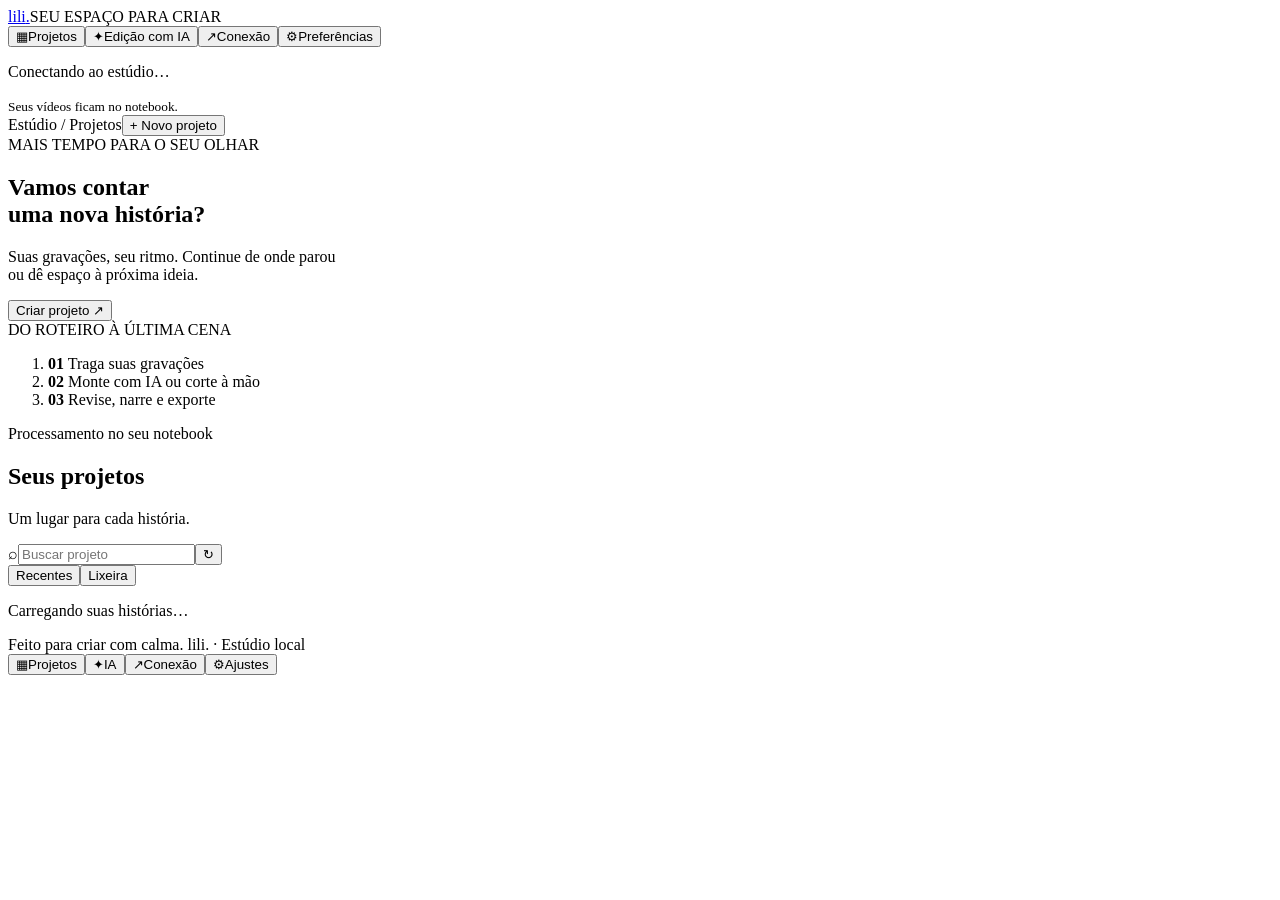
==== web/home.html @ cfb6b25c "Add recoverable bulk deletion and studio home with project settings" ====
<!doctype html>
<html lang="pt-BR"><head><meta charset="utf-8"><meta name="viewport" content="width=device-width,initial-scale=1,viewport-fit=cover"><meta name="theme-color" content="#f5f5f0"><title>Lili — seu espaço para criar</title><link rel="icon" href="/favicon.svg"><link rel="manifest" href="/manifest.webmanifest"><link rel="apple-touch-icon" href="/icon-192.png"><meta name="apple-mobile-web-app-capable" content="yes"><link rel="stylesheet" href="/home.css"><script src="/home.js" defer></script></head>
<body><aside class="sidebar"><a class="brand" href="/" aria-label="Lili, início">lili<span>.</span></a><span class="sidebar-caption">SEU ESPAÇO PARA CRIAR</span><nav aria-label="Navegação principal"><button data-page="projects" aria-current="page"><span aria-hidden="true">▦</span>Projetos</button><button data-page="ai"><span aria-hidden="true">✦</span>Edição com IA</button><button data-page="connection"><span aria-hidden="true">↗</span>Conexão</button><button data-page="settings"><span aria-hidden="true">⚙</span>Preferências</button></nav><div class="sidebar-bottom"><p><i id="connection-dot"></i><span id="connection-label">Conectando ao estúdio…</span></p><small>Seus vídeos ficam no notebook.</small><form action="/auth/logout" method="post" id="home-logout" hidden><button>Sair do estúdio</button></form></div></aside>
<main><header class="topbar"><span id="breadcrumb">Estúdio / Projetos</span><button class="button primary" data-new>+ Novo projeto</button></header>
<section id="page-projects" class="page"><div class="intro"><div><span class="eyebrow">MAIS TEMPO PARA O SEU OLHAR</span><h1>Vamos contar<br>uma nova história?</h1><p>Suas gravações, seu ritmo. Continue de onde parou<br class="desktop-break"> ou dê espaço à próxima ideia.</p><div class="intro-actions"><button class="button primary" data-new>Criar projeto <span aria-hidden="true">↗</span></button><a class="button secondary" id="continue-project" hidden>Continuar edição</a></div></div><div class="workflow-card"><span class="eyebrow">DO ROTEIRO À ÚLTIMA CENA</span><ol><li><b>01</b> Traga suas gravações</li><li><b>02</b> Monte com IA ou corte à mão</li><li><b>03</b> Revise, narre e exporte</li></ol><span class="local-note">Processamento no seu notebook</span></div></div>
<div class="section-head"><div><h2>Seus projetos <span id="project-total"></span></h2><p>Um lugar para cada história.</p></div><div class="project-tools"><label class="search"><span aria-hidden="true">⌕</span><input id="project-search" type="search" placeholder="Buscar projeto" aria-label="Buscar projeto" autocomplete="off"></label><button class="button secondary" id="refresh-projects" aria-label="Atualizar projetos">↻</button></div></div><div class="list-tabs" role="group" aria-label="Lista de projetos"><button id="show-active" aria-pressed="true">Recentes</button><button id="show-trash" aria-pressed="false">Lixeira <span id="project-trash-count"></span></button></div><p id="trash-explanation" class="notice" hidden>Projetos excluídos ficam aqui com seus arquivos e montagem. Restaurar traz o projeto de volta. A Lixeira não libera espaço em disco.</p><div id="project-grid" class="project-grid" aria-live="polite"><p class="empty">Carregando suas histórias…</p></div></section>
<section id="page-ai" class="page" hidden><span class="eyebrow">SEU ASSISTENTE DE MONTAGEM</span><h1>Edição com IA.</h1><p class="lead">O primeiro corte ganha tempo. A decisão final continua sua.</p><div class="info-card"><h2>Roteiro + gravações → primeira montagem</h2><p>Crie um projeto, importe os vídeos e cole o roteiro. No editor, toque em <strong>Editar com IA</strong>. O Codex analisa imagens dos vídeos e propõe os cortes na linha do tempo, preservando as cenas protegidas.</p><p>Depois, confira as tomadas, ajuste o ritmo e adicione a narração da Elisa. A IA não gera voz nem música nesta versão.</p><p class="notice">A análise envia roteiro e imagens ao Codex e consome os limites da conta conectada no notebook. A presença do programa não confirma login, saldo ou créditos.</p><p id="ai-status" role="status">Verificando o Codex…</p><button class="button primary" data-new>Criar um projeto</button><a class="button secondary" id="ai-last-project" hidden>Abrir último projeto</a></div><div class="future-grid"><article><span class="badge">Planejado</span><h3>Legendas automáticas</h3><p>Transcrição local e revisão de legendas. Ainda indisponível.</p></article><article><span class="badge">Planejado</span><h3>Estilo da Elisa</h3><p>Preferências de ritmo, texto e acabamento por projeto. Ainda indisponível.</p></article></div></section>
<section id="page-connection" class="page" hidden><span class="eyebrow">DO NOTEBOOK PARA O CELULAR</span><h1>Seu estúdio, por perto.</h1><p class="lead">Um endereço para encontrar a Lili, mesmo quando o túnel muda.</p><div class="info-card"><h2>Acesso pelo iPhone</h2><p>Abra o portal, entre com sua conta e toque em <strong>Abrir editor</strong>. O editor tem seu próprio login. Mantenha o notebook ligado e com internet.</p><a class="button primary" href="https://lili-portal-convites.vinicius-queirozt.chatgpt.site" target="_blank" rel="noopener noreferrer">Abrir portal da Lili ↗</a><dl><dt>Conexão desta página</dt><dd id="connection-type"></dd><dt>Endereço atual</dt><dd id="current-address"></dd></dl><p class="notice">O portal só oferece reconexão quando o link cai e o conector está online. Ele não liga o computador. A inicialização automática após reiniciar o Windows ainda está pendente.</p><h3>Atalho na tela inicial</h3><p>No Safari, use Compartilhar → Adicionar à Tela de Início no portal fixo. Assim, o atalho continua útil quando o endereço do túnel mudar.</p></div></section>
<section id="page-settings" class="page" hidden><span class="eyebrow">DO SEU JEITO</span><h1>Preferências do estúdio.</h1><p class="lead">Pequenos ajustes para facilitar seu dia.</p><div class="settings-grid"><div class="info-card"><h2>Organização da página inicial</h2><label for="project-view">Exibir projetos como</label><select id="project-view"><option value="grid">Cartões com miniaturas</option><option value="list">Lista compacta</option></select><label for="project-sort">Ordenar projetos por</label><select id="project-sort"><option value="recent">Última alteração</option><option value="name">Nome, de A a Z</option></select><p class="microcopy">Salvo apenas neste navegador. Não altera a montagem nem as preferências de outras pessoas.</p><button class="button secondary" id="reset-preferences">Restaurar preferências</button><p id="preferences-saved" role="status"></p></div><div class="info-card"><h2>Arquivos e recuperação</h2><p>Selecione vários arquivos na biblioteca do editor para excluí-los de uma vez. Cenas protegidas precisam ser desprotegidas antes.</p><p>Exclusões vão para a Lixeira. Desfazer no editor recupera também os cortes e a narração removidos. A cópia de segurança do projeto não substitui o backup dos vídeos originais.</p><button class="button secondary" id="settings-trash">Ver projetos na Lixeira</button><hr><h3>Exportação</h3><p>MP4 vertical, 1080 × 1920 na entrega final ou 540 × 960 na prévia. A qualidade é escolhida dentro de cada projeto.</p></div></div><div class="future-grid"><article><span class="badge">Planejado</span><h3>Formatos de projeto</h3><p>Escolher entre vertical, quadrado e horizontal.</p></article><article><span class="badge">Planejado</span><h3>Backup externo</h3><p>Exportar um pacote com projeto e arquivos.</p></article></div></section>
<footer>Feito para criar com calma. <span>lili. · Estúdio local</span></footer></main>
<nav class="mobile-nav" aria-label="Navegação móvel"><button data-page="projects" aria-current="page">▦<span>Projetos</span></button><button data-page="ai">✦<span>IA</span></button><button data-page="connection">↗<span>Conexão</span></button><button data-page="settings">⚙<span>Ajustes</span></button></nav>
<dialog id="create-dialog" aria-labelledby="create-title"><form id="create-form"><div class="dialog-heading"><h2 id="create-title">Uma nova história</h2><button type="button" data-close aria-label="Fechar">×</button></div><label for="create-name">Nome do projeto</label><input id="create-name" maxlength="120" required placeholder="Ex.: Um passeio da Cora"><label for="create-script">Roteiro <span class="microcopy">· opcional</span></label><textarea id="create-script" maxlength="20000" rows="4" placeholder="Pode trazer depois."></textarea><button class="button primary full" id="create-submit">Criar e abrir editor ↗</button></form></dialog>
<dialog id="remove-project-dialog" aria-labelledby="remove-title"><form id="remove-project-form"><div class="dialog-heading"><h2 id="remove-title">Excluir projeto?</h2><button type="button" data-close aria-label="Cancelar exclusão">×</button></div><p id="remove-project-name" class="project-title"></p><p>O projeto inteiro será movido para a Lixeira. A montagem e os arquivos poderão ser restaurados.</p><p class="notice">Não libera espaço em disco e não apaga os arquivos de origem.</p><div class="dialog-actions"><button type="button" class="button secondary" data-close>Cancelar</button><button class="button danger" id="remove-project-submit">Mover para a Lixeira</button></div></form></dialog><div id="home-message" role="status" hidden></div></body></html>
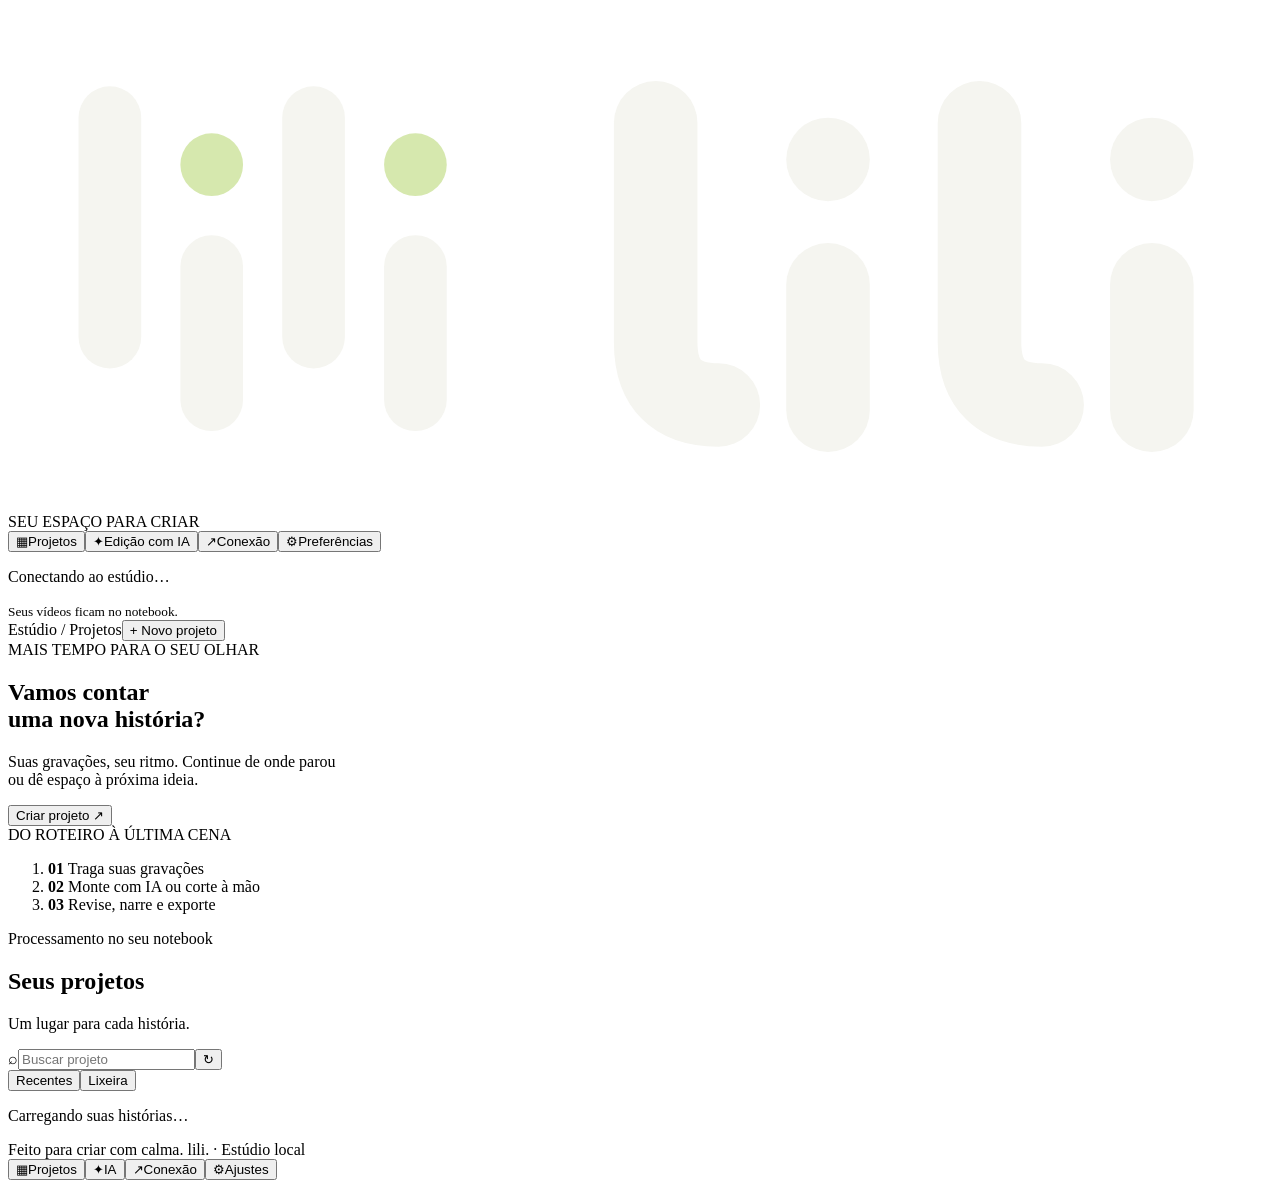
==== commit e89310ac: "Apply approved Ritmo identity and refresh browser and app icons" ====
--- a/web/home.html
+++ b/web/home.html
@@ -1,13 +1,13 @@
 <!doctype html>
-<html lang="pt-BR"><head><meta charset="utf-8"><meta name="viewport" content="width=device-width,initial-scale=1,viewport-fit=cover"><meta name="theme-color" content="#f5f5f0"><title>Lili — seu espaço para criar</title><link rel="icon" href="/favicon.svg"><link rel="manifest" href="/manifest.webmanifest"><link rel="apple-touch-icon" href="/icon-192.png"><meta name="apple-mobile-web-app-capable" content="yes"><link rel="stylesheet" href="/home.css"><script src="/home.js" defer></script></head>
-<body><aside class="sidebar"><a class="brand" href="/" aria-label="Lili, início">lili<span>.</span></a><span class="sidebar-caption">SEU ESPAÇO PARA CRIAR</span><nav aria-label="Navegação principal"><button data-page="projects" aria-current="page"><span aria-hidden="true">▦</span>Projetos</button><button data-page="ai"><span aria-hidden="true">✦</span>Edição com IA</button><button data-page="connection"><span aria-hidden="true">↗</span>Conexão</button><button data-page="settings"><span aria-hidden="true">⚙</span>Preferências</button></nav><div class="sidebar-bottom"><p><i id="connection-dot"></i><span id="connection-label">Conectando ao estúdio…</span></p><small>Seus vídeos ficam no notebook.</small><form action="/auth/logout" method="post" id="home-logout" hidden><button>Sair do estúdio</button></form></div></aside>
+<html lang="pt-BR"><head><meta charset="utf-8"><meta name="viewport" content="width=device-width,initial-scale=1,viewport-fit=cover"><meta name="theme-color" content="#f5f5f0"><title>Lili — seu espaço para criar</title><link rel="icon" href="/favicon.svg?v=ritmo-1"><link rel="manifest" href="/manifest.webmanifest?v=ritmo-1"><link rel="apple-touch-icon" href="/icon-192.png?v=ritmo-1"><meta name="apple-mobile-web-app-capable" content="yes"><link rel="stylesheet" href="/home.css"><script src="/home.js" defer></script></head>
+<body><aside class="sidebar"><a class="brand" href="/" aria-label="Lili, início"><svg xmlns="http://www.w3.org/2000/svg" viewBox="0 0 242 96" class="brand-lockup" aria-hidden="true"><g transform="translate(0 0) scale(.75)"><rect x="18" y="20" width="16" height="72" rx="8" fill="#f5f5f0"/><circle cx="52" cy="40" r="8" fill="#d6e8ae"/><rect x="44" y="58" width="16" height="50" rx="8" fill="#f5f5f0"/><rect x="70" y="20" width="16" height="72" rx="8" fill="#f5f5f0"/><circle cx="104" cy="40" r="8" fill="#d6e8ae"/><rect x="96" y="58" width="16" height="50" rx="8" fill="#f5f5f0"/></g><path d="M124 22v42q0 12 12 12" fill="none" stroke="#f5f5f0" stroke-width="16" stroke-linecap="round"/><circle cx="157" cy="29" r="8" fill="#f5f5f0"/><path d="M157 53v24" stroke="#f5f5f0" stroke-width="16" stroke-linecap="round"/><path d="M186 22v42q0 12 12 12" fill="none" stroke="#f5f5f0" stroke-width="16" stroke-linecap="round"/><circle cx="219" cy="29" r="8" fill="#f5f5f0"/><path d="M219 53v24" stroke="#f5f5f0" stroke-width="16" stroke-linecap="round"/></svg></a><span class="sidebar-caption">SEU ESPAÇO PARA CRIAR</span><nav aria-label="Navegação principal"><button data-page="projects" aria-current="page"><span aria-hidden="true">▦</span>Projetos</button><button data-page="ai"><span aria-hidden="true">✦</span>Edição com IA</button><button data-page="connection"><span aria-hidden="true">↗</span>Conexão</button><button data-page="settings"><span aria-hidden="true">⚙</span>Preferências</button></nav><div class="sidebar-bottom"><p><i id="connection-dot"></i><span id="connection-label">Conectando ao estúdio…</span></p><small>Seus vídeos ficam no notebook.</small><form action="/auth/logout" method="post" id="home-logout" hidden><button>Sair do estúdio</button></form></div></aside>
 <main><header class="topbar"><span id="breadcrumb">Estúdio / Projetos</span><button class="button primary" data-new>+ Novo projeto</button></header>
 <section id="page-projects" class="page"><div class="intro"><div><span class="eyebrow">MAIS TEMPO PARA O SEU OLHAR</span><h1>Vamos contar<br>uma nova história?</h1><p>Suas gravações, seu ritmo. Continue de onde parou<br class="desktop-break"> ou dê espaço à próxima ideia.</p><div class="intro-actions"><button class="button primary" data-new>Criar projeto <span aria-hidden="true">↗</span></button><a class="button secondary" id="continue-project" hidden>Continuar edição</a></div></div><div class="workflow-card"><span class="eyebrow">DO ROTEIRO À ÚLTIMA CENA</span><ol><li><b>01</b> Traga suas gravações</li><li><b>02</b> Monte com IA ou corte à mão</li><li><b>03</b> Revise, narre e exporte</li></ol><span class="local-note">Processamento no seu notebook</span></div></div>
-<div class="section-head"><div><h2>Seus projetos <span id="project-total"></span></h2><p>Um lugar para cada história.</p></div><div class="project-tools"><label class="search"><span aria-hidden="true">⌕</span><input id="project-search" type="search" placeholder="Buscar projeto" aria-label="Buscar projeto" autocomplete="off"></label><button class="button secondary" id="refresh-projects" aria-label="Atualizar projetos">↻</button></div></div><div class="list-tabs" role="group" aria-label="Lista de projetos"><button id="show-active" aria-pressed="true">Recentes</button><button id="show-trash" aria-pressed="false">Lixeira <span id="project-trash-count"></span></button></div><p id="trash-explanation" class="notice" hidden>Projetos excluídos ficam aqui com seus arquivos e montagem. Restaurar traz o projeto de volta. A Lixeira não libera espaço em disco.</p><div id="project-grid" class="project-grid" aria-live="polite"><p class="empty">Carregando suas histórias…</p></div></section>
+<div class="section-head"><div><h2>Seus projetos <span id="project-total"></span></h2><p>Um lugar para cada história.</p></div><div class="project-tools"><label class="search"><span aria-hidden="true">⌕</span><input id="project-search" type="search" placeholder="Buscar projeto" aria-label="Buscar projeto" autocomplete="off"></label><button class="button secondary" id="refresh-projects" aria-label="Atualizar projetos">↻</button></div></div><div class="list-tabs" role="group" aria-label="Lista de projetos"><button id="show-active" aria-pressed="true">Recentes</button><button id="show-trash" aria-pressed="false">Lixeira <span id="project-trash-count"></span></button></div><p id="trash-explanation" class="notice" hidden>Projetos excluídos ficam aqui com seus arquivos e montagem. Restaurar traz o projeto de volta. Para liberar espaço no notebook, use Excluir permanentemente. Essa exclusão não pode ser desfeita.</p><div id="project-grid" class="project-grid" aria-live="polite"><p class="empty">Carregando suas histórias…</p></div></section>
 <section id="page-ai" class="page" hidden><span class="eyebrow">SEU ASSISTENTE DE MONTAGEM</span><h1>Edição com IA.</h1><p class="lead">O primeiro corte ganha tempo. A decisão final continua sua.</p><div class="info-card"><h2>Roteiro + gravações → primeira montagem</h2><p>Crie um projeto, importe os vídeos e cole o roteiro. No editor, toque em <strong>Editar com IA</strong>. O Codex analisa imagens dos vídeos e propõe os cortes na linha do tempo, preservando as cenas protegidas.</p><p>Depois, confira as tomadas, ajuste o ritmo e adicione a narração da Elisa. A IA não gera voz nem música nesta versão.</p><p class="notice">A análise envia roteiro e imagens ao Codex e consome os limites da conta conectada no notebook. A presença do programa não confirma login, saldo ou créditos.</p><p id="ai-status" role="status">Verificando o Codex…</p><button class="button primary" data-new>Criar um projeto</button><a class="button secondary" id="ai-last-project" hidden>Abrir último projeto</a></div><div class="future-grid"><article><span class="badge">Planejado</span><h3>Legendas automáticas</h3><p>Transcrição local e revisão de legendas. Ainda indisponível.</p></article><article><span class="badge">Planejado</span><h3>Estilo da Elisa</h3><p>Preferências de ritmo, texto e acabamento por projeto. Ainda indisponível.</p></article></div></section>
 <section id="page-connection" class="page" hidden><span class="eyebrow">DO NOTEBOOK PARA O CELULAR</span><h1>Seu estúdio, por perto.</h1><p class="lead">Um endereço para encontrar a Lili, mesmo quando o túnel muda.</p><div class="info-card"><h2>Acesso pelo iPhone</h2><p>Abra o portal, entre com sua conta e toque em <strong>Abrir editor</strong>. O editor tem seu próprio login. Mantenha o notebook ligado e com internet.</p><a class="button primary" href="https://lili-portal-convites.vinicius-queirozt.chatgpt.site" target="_blank" rel="noopener noreferrer">Abrir portal da Lili ↗</a><dl><dt>Conexão desta página</dt><dd id="connection-type"></dd><dt>Endereço atual</dt><dd id="current-address"></dd></dl><p class="notice">O portal só oferece reconexão quando o link cai e o conector está online. Ele não liga o computador. A inicialização automática após reiniciar o Windows ainda está pendente.</p><h3>Atalho na tela inicial</h3><p>No Safari, use Compartilhar → Adicionar à Tela de Início no portal fixo. Assim, o atalho continua útil quando o endereço do túnel mudar.</p></div></section>
-<section id="page-settings" class="page" hidden><span class="eyebrow">DO SEU JEITO</span><h1>Preferências do estúdio.</h1><p class="lead">Pequenos ajustes para facilitar seu dia.</p><div class="settings-grid"><div class="info-card"><h2>Organização da página inicial</h2><label for="project-view">Exibir projetos como</label><select id="project-view"><option value="grid">Cartões com miniaturas</option><option value="list">Lista compacta</option></select><label for="project-sort">Ordenar projetos por</label><select id="project-sort"><option value="recent">Última alteração</option><option value="name">Nome, de A a Z</option></select><p class="microcopy">Salvo apenas neste navegador. Não altera a montagem nem as preferências de outras pessoas.</p><button class="button secondary" id="reset-preferences">Restaurar preferências</button><p id="preferences-saved" role="status"></p></div><div class="info-card"><h2>Arquivos e recuperação</h2><p>Selecione vários arquivos na biblioteca do editor para excluí-los de uma vez. Cenas protegidas precisam ser desprotegidas antes.</p><p>Exclusões vão para a Lixeira. Desfazer no editor recupera também os cortes e a narração removidos. A cópia de segurança do projeto não substitui o backup dos vídeos originais.</p><button class="button secondary" id="settings-trash">Ver projetos na Lixeira</button><hr><h3>Exportação</h3><p>MP4 vertical, 1080 × 1920 na entrega final ou 540 × 960 na prévia. A qualidade é escolhida dentro de cada projeto.</p></div></div><div class="future-grid"><article><span class="badge">Planejado</span><h3>Formatos de projeto</h3><p>Escolher entre vertical, quadrado e horizontal.</p></article><article><span class="badge">Planejado</span><h3>Backup externo</h3><p>Exportar um pacote com projeto e arquivos.</p></article></div></section>
+<section id="page-settings" class="page" hidden><span class="eyebrow">DO SEU JEITO</span><h1>Preferências do estúdio.</h1><p class="lead">Pequenos ajustes para facilitar seu dia.</p><div class="settings-grid"><div class="info-card"><h2>Organização da página inicial</h2><label for="project-view">Exibir projetos como</label><select id="project-view"><option value="grid">Cartões com miniaturas</option><option value="list">Lista compacta</option></select><label for="project-sort">Ordenar projetos por</label><select id="project-sort"><option value="recent">Última alteração</option><option value="name">Nome, de A a Z</option></select><p class="microcopy">Salvo apenas neste navegador. Não altera a montagem nem as preferências de outras pessoas.</p><button class="button secondary" id="reset-preferences">Restaurar preferências</button><p id="preferences-saved" role="status"></p></div><div class="info-card"><h2>Arquivos e recuperação</h2><p>Selecione vários arquivos na biblioteca do editor para excluí-los de uma vez. Cenas protegidas precisam ser desprotegidas antes.</p><p>Exclusões vão para a Lixeira. Desfazer no editor recupera também os cortes e a narração removidos. A cópia de segurança do projeto não substitui o backup dos vídeos originais.</p><button class="button secondary" id="settings-trash">Ver projetos na Lixeira</button><hr><h3>Exportação</h3><p>MP4 vertical, 1080 × 1920 na entrega final ou 540 × 960 na prévia. A qualidade é escolhida dentro de cada projeto.</p></div></div><div class="future-grid"><article><span class="badge">Planejado</span><h3>Formatos de projeto</h3><p>Escolher entre vertical, quadrado e horizontal.</p></article><article><span class="badge">Planejado</span><h3>Nuvem e arquivo</h3><p>Guardar projeto, gravações e vídeo final fora do notebook.</p><details><summary>Ver o que está previsto</summary><p>Envio automático, histórico de cópias e restauração. Liberar a cópia local só depois de verificar o envio. A integração ainda não está ativa; o provedor será definido antes da implementação.</p></details></article></div></section>
 <footer>Feito para criar com calma. <span>lili. · Estúdio local</span></footer></main>
 <nav class="mobile-nav" aria-label="Navegação móvel"><button data-page="projects" aria-current="page">▦<span>Projetos</span></button><button data-page="ai">✦<span>IA</span></button><button data-page="connection">↗<span>Conexão</span></button><button data-page="settings">⚙<span>Ajustes</span></button></nav>
 <dialog id="create-dialog" aria-labelledby="create-title"><form id="create-form"><div class="dialog-heading"><h2 id="create-title">Uma nova história</h2><button type="button" data-close aria-label="Fechar">×</button></div><label for="create-name">Nome do projeto</label><input id="create-name" maxlength="120" required placeholder="Ex.: Um passeio da Cora"><label for="create-script">Roteiro <span class="microcopy">· opcional</span></label><textarea id="create-script" maxlength="20000" rows="4" placeholder="Pode trazer depois."></textarea><button class="button primary full" id="create-submit">Criar e abrir editor ↗</button></form></dialog>
-<dialog id="remove-project-dialog" aria-labelledby="remove-title"><form id="remove-project-form"><div class="dialog-heading"><h2 id="remove-title">Excluir projeto?</h2><button type="button" data-close aria-label="Cancelar exclusão">×</button></div><p id="remove-project-name" class="project-title"></p><p>O projeto inteiro será movido para a Lixeira. A montagem e os arquivos poderão ser restaurados.</p><p class="notice">Não libera espaço em disco e não apaga os arquivos de origem.</p><div class="dialog-actions"><button type="button" class="button secondary" data-close>Cancelar</button><button class="button danger" id="remove-project-submit">Mover para a Lixeira</button></div></form></dialog><div id="home-message" role="status" hidden></div></body></html>+<dialog id="remove-project-dialog" aria-labelledby="remove-title"><form id="remove-project-form"><div class="dialog-heading"><h2 id="remove-title">Excluir projeto?</h2><button type="button" data-close aria-label="Cancelar exclusão">×</button></div><p id="remove-project-name" class="project-title"></p><p>O projeto inteiro será movido para a Lixeira. A montagem e os arquivos poderão ser restaurados.</p><p class="notice">Não libera espaço em disco e não apaga os arquivos de origem.</p><div class="dialog-actions"><button type="button" class="button secondary" data-close>Cancelar</button><button class="button danger" id="remove-project-submit">Mover para a Lixeira</button></div></form></dialog><dialog id="purge-project-dialog" aria-labelledby="purge-title"><form id="purge-project-form"><div class="dialog-heading"><h2 id="purge-title">Excluir permanentemente?</h2><button type="button" data-close aria-label="Cancelar exclusão permanente">×</button></div><p id="purge-project-name" class="project-title"></p><p>Serão apagados os arquivos deste projeto guardados pela Lili: gravações importadas, prévias, montagem, histórico, cópia de recuperação e vídeos exportados dentro do projeto.</p><p class="notice danger-note"><strong>Não há Desfazer nem restauração.</strong> Downloads feitos fora da pasta do projeto permanecem. Nenhum backup em nuvem está ativo nesta versão.</p><label for="purge-confirmation">Digite EXCLUIR para confirmar</label><input id="purge-confirmation" autocomplete="off" autocapitalize="characters" spellcheck="false" pattern="EXCLUIR" maxlength="7" required><div class="dialog-actions"><button class="button secondary" type="button" data-close>Cancelar</button><button class="button danger" id="purge-project-submit" disabled>Excluir permanentemente</button></div></form></dialog><div id="home-message" role="status" hidden></div></body></html>
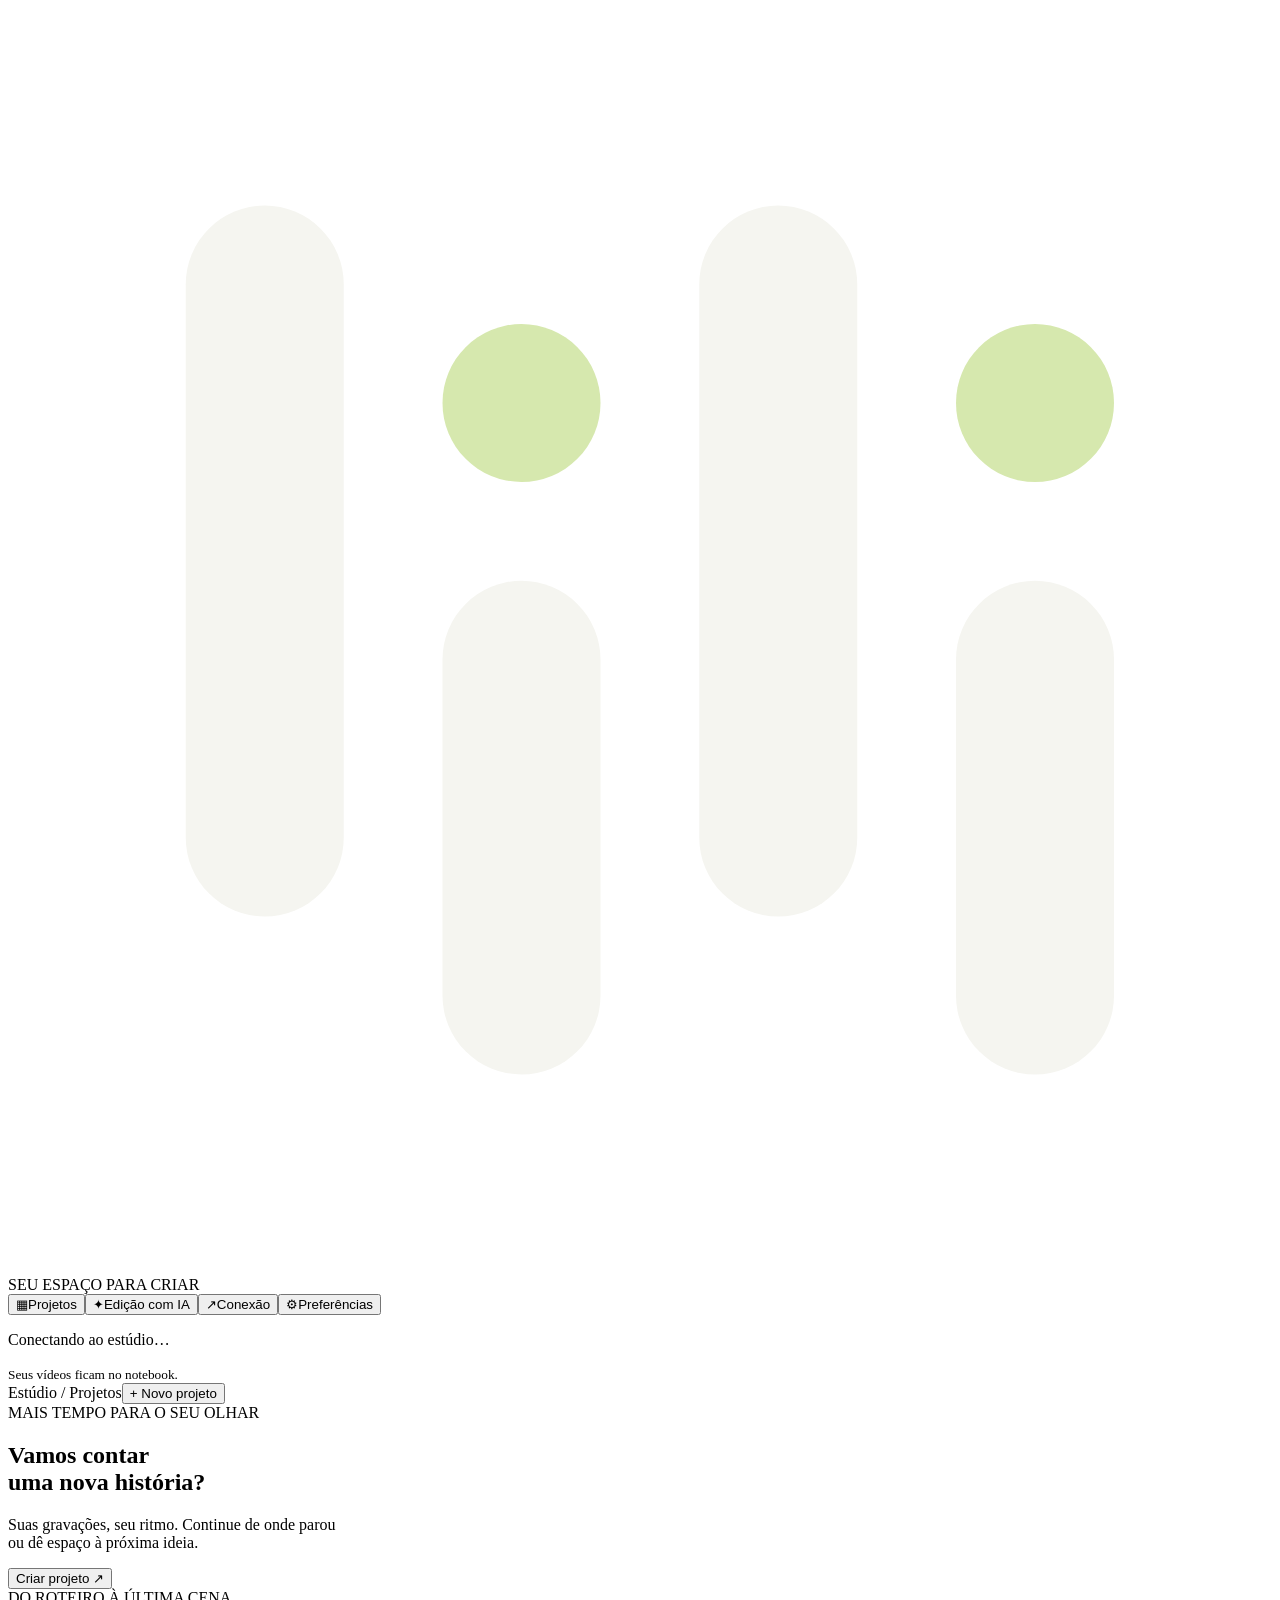
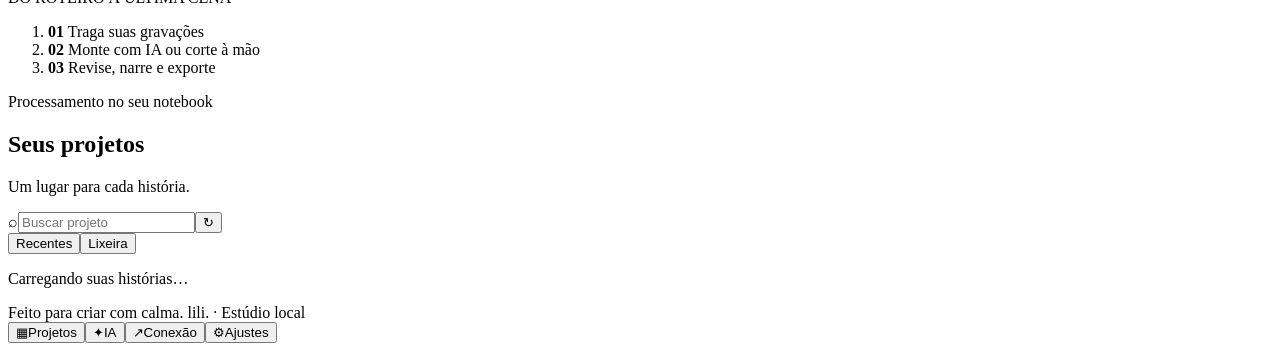
==== commit 63b9ffa1: "Keep only the selected Lili symbol across editor branding" ====
--- a/web/home.html
+++ b/web/home.html
@@ -1,6 +1,6 @@
 <!doctype html>
 <html lang="pt-BR"><head><meta charset="utf-8"><meta name="viewport" content="width=device-width,initial-scale=1,viewport-fit=cover"><meta name="theme-color" content="#f5f5f0"><title>Lili — seu espaço para criar</title><link rel="icon" href="/favicon.svg?v=ritmo-1"><link rel="manifest" href="/manifest.webmanifest?v=ritmo-1"><link rel="apple-touch-icon" href="/icon-192.png?v=ritmo-1"><meta name="apple-mobile-web-app-capable" content="yes"><link rel="stylesheet" href="/home.css"><script src="/home.js" defer></script></head>
-<body><aside class="sidebar"><a class="brand" href="/" aria-label="Lili, início"><svg xmlns="http://www.w3.org/2000/svg" viewBox="0 0 242 96" class="brand-lockup" aria-hidden="true"><g transform="translate(0 0) scale(.75)"><rect x="18" y="20" width="16" height="72" rx="8" fill="#f5f5f0"/><circle cx="52" cy="40" r="8" fill="#d6e8ae"/><rect x="44" y="58" width="16" height="50" rx="8" fill="#f5f5f0"/><rect x="70" y="20" width="16" height="72" rx="8" fill="#f5f5f0"/><circle cx="104" cy="40" r="8" fill="#d6e8ae"/><rect x="96" y="58" width="16" height="50" rx="8" fill="#f5f5f0"/></g><path d="M124 22v42q0 12 12 12" fill="none" stroke="#f5f5f0" stroke-width="16" stroke-linecap="round"/><circle cx="157" cy="29" r="8" fill="#f5f5f0"/><path d="M157 53v24" stroke="#f5f5f0" stroke-width="16" stroke-linecap="round"/><path d="M186 22v42q0 12 12 12" fill="none" stroke="#f5f5f0" stroke-width="16" stroke-linecap="round"/><circle cx="219" cy="29" r="8" fill="#f5f5f0"/><path d="M219 53v24" stroke="#f5f5f0" stroke-width="16" stroke-linecap="round"/></svg></a><span class="sidebar-caption">SEU ESPAÇO PARA CRIAR</span><nav aria-label="Navegação principal"><button data-page="projects" aria-current="page"><span aria-hidden="true">▦</span>Projetos</button><button data-page="ai"><span aria-hidden="true">✦</span>Edição com IA</button><button data-page="connection"><span aria-hidden="true">↗</span>Conexão</button><button data-page="settings"><span aria-hidden="true">⚙</span>Preferências</button></nav><div class="sidebar-bottom"><p><i id="connection-dot"></i><span id="connection-label">Conectando ao estúdio…</span></p><small>Seus vídeos ficam no notebook.</small><form action="/auth/logout" method="post" id="home-logout" hidden><button>Sair do estúdio</button></form></div></aside>
+<body><aside class="sidebar"><a class="brand" href="/" aria-label="Lili, início"><svg xmlns="http://www.w3.org/2000/svg" viewBox="0 0 128 128" class="brand-lockup" aria-hidden="true"><rect x="18" y="20" width="16" height="72" rx="8" fill="#f5f5f0"/><circle cx="52" cy="40" r="8" fill="#d6e8ae"/><rect x="44" y="58" width="16" height="50" rx="8" fill="#f5f5f0"/><rect x="70" y="20" width="16" height="72" rx="8" fill="#f5f5f0"/><circle cx="104" cy="40" r="8" fill="#d6e8ae"/><rect x="96" y="58" width="16" height="50" rx="8" fill="#f5f5f0"/></svg></a><span class="sidebar-caption">SEU ESPAÇO PARA CRIAR</span><nav aria-label="Navegação principal"><button data-page="projects" aria-current="page"><span aria-hidden="true">▦</span>Projetos</button><button data-page="ai"><span aria-hidden="true">✦</span>Edição com IA</button><button data-page="connection"><span aria-hidden="true">↗</span>Conexão</button><button data-page="settings"><span aria-hidden="true">⚙</span>Preferências</button></nav><div class="sidebar-bottom"><p><i id="connection-dot"></i><span id="connection-label">Conectando ao estúdio…</span></p><small>Seus vídeos ficam no notebook.</small><form action="/auth/logout" method="post" id="home-logout" hidden><button>Sair do estúdio</button></form></div></aside>
 <main><header class="topbar"><span id="breadcrumb">Estúdio / Projetos</span><button class="button primary" data-new>+ Novo projeto</button></header>
 <section id="page-projects" class="page"><div class="intro"><div><span class="eyebrow">MAIS TEMPO PARA O SEU OLHAR</span><h1>Vamos contar<br>uma nova história?</h1><p>Suas gravações, seu ritmo. Continue de onde parou<br class="desktop-break"> ou dê espaço à próxima ideia.</p><div class="intro-actions"><button class="button primary" data-new>Criar projeto <span aria-hidden="true">↗</span></button><a class="button secondary" id="continue-project" hidden>Continuar edição</a></div></div><div class="workflow-card"><span class="eyebrow">DO ROTEIRO À ÚLTIMA CENA</span><ol><li><b>01</b> Traga suas gravações</li><li><b>02</b> Monte com IA ou corte à mão</li><li><b>03</b> Revise, narre e exporte</li></ol><span class="local-note">Processamento no seu notebook</span></div></div>
 <div class="section-head"><div><h2>Seus projetos <span id="project-total"></span></h2><p>Um lugar para cada história.</p></div><div class="project-tools"><label class="search"><span aria-hidden="true">⌕</span><input id="project-search" type="search" placeholder="Buscar projeto" aria-label="Buscar projeto" autocomplete="off"></label><button class="button secondary" id="refresh-projects" aria-label="Atualizar projetos">↻</button></div></div><div class="list-tabs" role="group" aria-label="Lista de projetos"><button id="show-active" aria-pressed="true">Recentes</button><button id="show-trash" aria-pressed="false">Lixeira <span id="project-trash-count"></span></button></div><p id="trash-explanation" class="notice" hidden>Projetos excluídos ficam aqui com seus arquivos e montagem. Restaurar traz o projeto de volta. Para liberar espaço no notebook, use Excluir permanentemente. Essa exclusão não pode ser desfeita.</p><div id="project-grid" class="project-grid" aria-live="polite"><p class="empty">Carregando suas histórias…</p></div></section>
